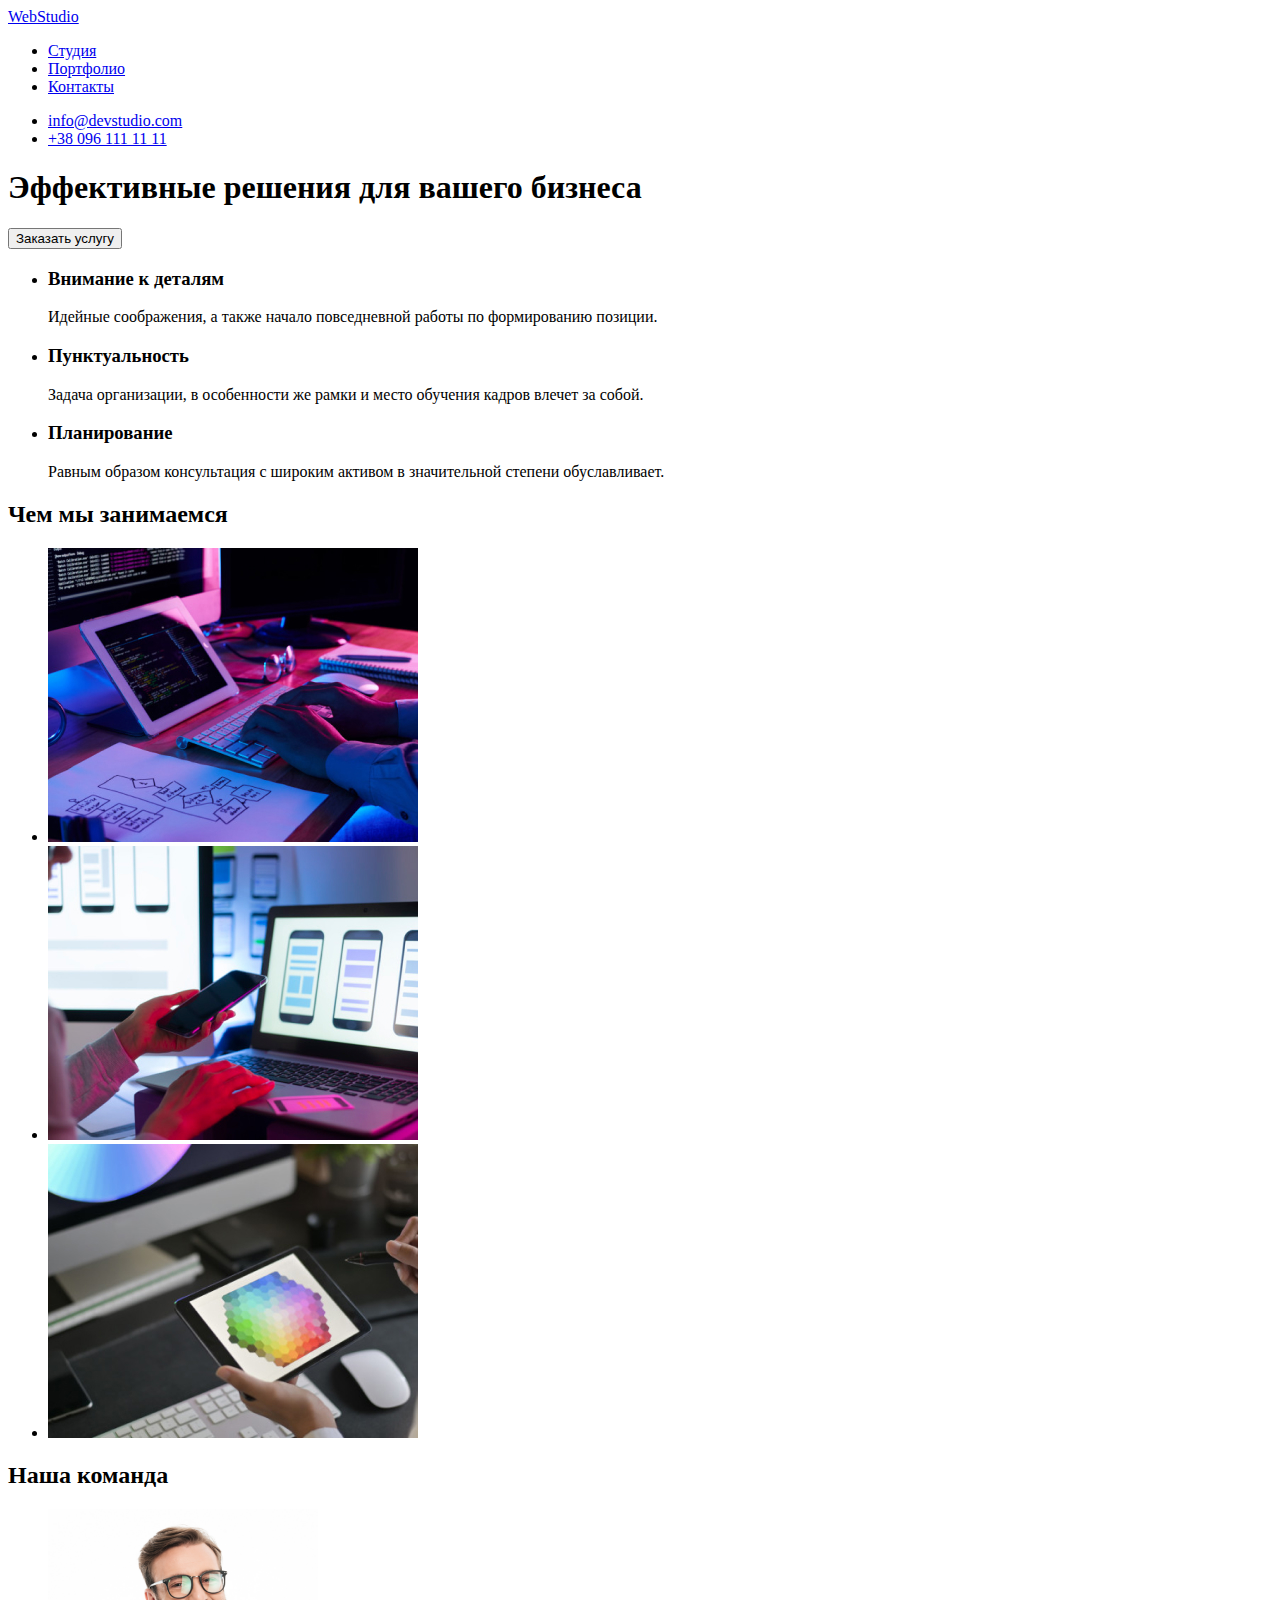
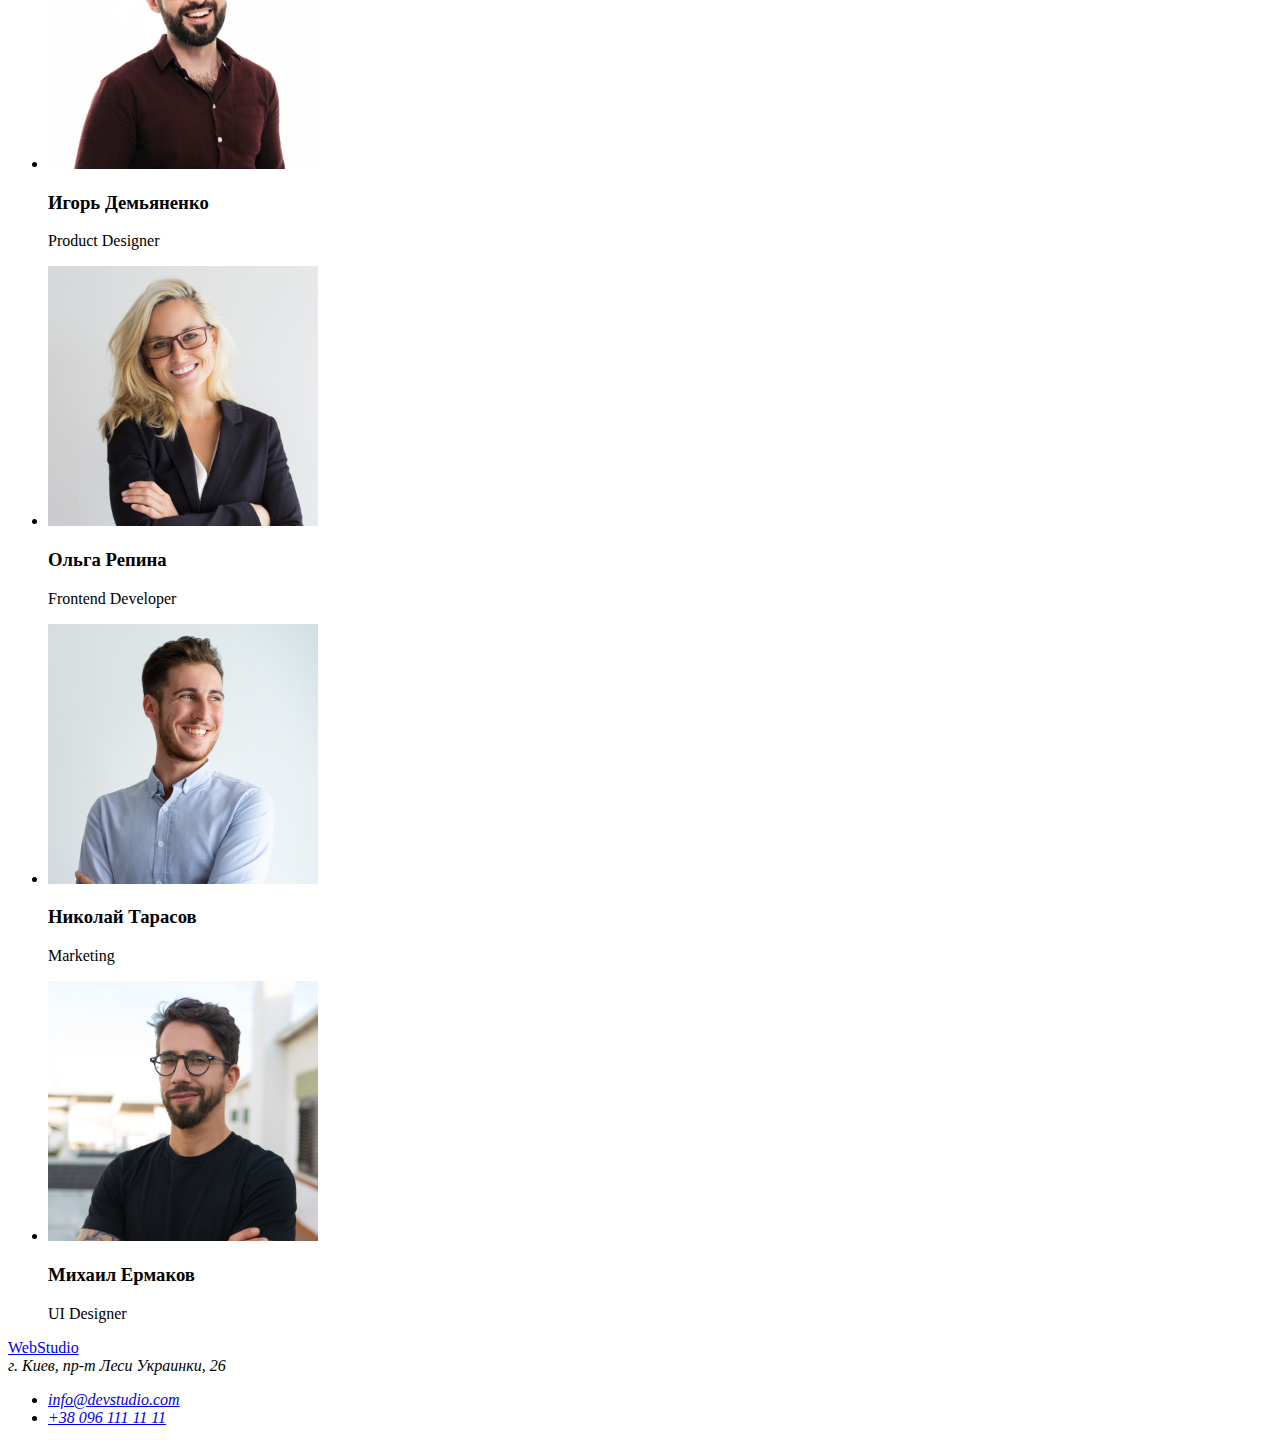
==== index.html @ cdc4ea8f "Added previous task" ====
<!DOCTYPE html>
<html lang="ru">
  <head>
    <meta charset="UTF-8" />
    <meta name="viewport" content="width=device-width, initial-scale=1.0" />
    <title>WebStudio</title>
  </head>

  <body>
    <!-- Шапка  -->
    <header>
      <nav>
        <a href="#">
          WebStudio
        </a>

        <ul>
          <li><a href="#">Студия</a></li>
          <li><a href="#">Портфолио</a></li>
          <li><a href="#">Контакты</a></li>
        </ul>
      </nav>
      <ul>
        <li><a href="mailto:info@devstudio.com">info@devstudio.com</a></li>
        <li><a href="tel:+380961111111">+38 096 111 11 11</a></li>
      </ul>
    </header>

    <main>
      <!-- Суть и кнопка -->
      <section>
        <h1>Эффективные решения для вашего бизнеса</h1>
        <button type="button">Заказать услугу</button>
      </section>

      <!-- Особенности -->
      <section>
        <ul>
          <li>
            <h3>Внимание к деталям</h3>
            <p>
              Идейные соображения, а также начало повседневной работы по формированию позиции.
            </p>
            
          </li>
          <li>
            <h3>Пунктуальность</h3>
            <p>
              Задача организации, в особенности же рамки и место обучения кадров влечет за собой.
            </p>
            
          </li>
          <li>
            <h3>Планирование</h3>
            <p>
              Равным образом консультация с широким активом в значительной степени обуславливает.
            </p>
          
          </li>
        </ul>
      </section>

      <!-- Примеры проектов -->
      <section>
        <h2>Чем мы занимаемся</h2>

        <ul>
          <li>
            <img src="./images/box-1.jpg" alt="Руки и ноут" width="370" />
          </li>
          <li>
            <img src="./images/box-2.jpg" alt="Телефон в руке и ноут" width="370" />
          </li>
          <li>
            <img src="./images/box-3.jpg" alt="Телефон в руке и ноут" width="370" />
          </li>
        </ul>
      </section>

      <!-- Команда -->
      <section>
        <h2>Наша команда</h2>

        <ul>
          <li>
            <img src="./images/photo-4.jpg" alt="Игорь Демьяненко" width="270" />
            <h3>Игорь Демьяненко</h3>
            <p>
              Product Designer
            </p>
          </li>
          <li>
            <img src="./images/photo-1.jpg" alt="Ольга Репина" width="270" />
            <h3>Ольга Репина</h3>
            <p>
              Frontend Developer
            </p>
          </li>
          <li>
            <img src="./images/photo-2.jpg" alt="Николай Тарасов" width="270" />
            <h3>Николай Тарасов</h3>
            <p>
              Marketing
            </p>
          </li>
          <li>
            <img src="./images/photo-3.jpg" alt="Михаил Ермаков" width="270" />
            <h3>Михаил Ермаков</h3>
            <p>
              UI Designer
            </p>
          </li>
        </ul>
      </section>
    </main>

    <!-- Футер -->
    <footer>
      <a href="#">
        WebStudio
      </a>
      <address>г. Киев, пр-т Леси Украинки, 26
      <ul>
        <li><a href="mailto:info@devstudio.com">info@devstudio.com</a></li>
        <li><a href="tel:+380961111111">+38 096 111 11 11</a></li>
      </ul>
      </address> 
    </footer>
  </body>
</html>
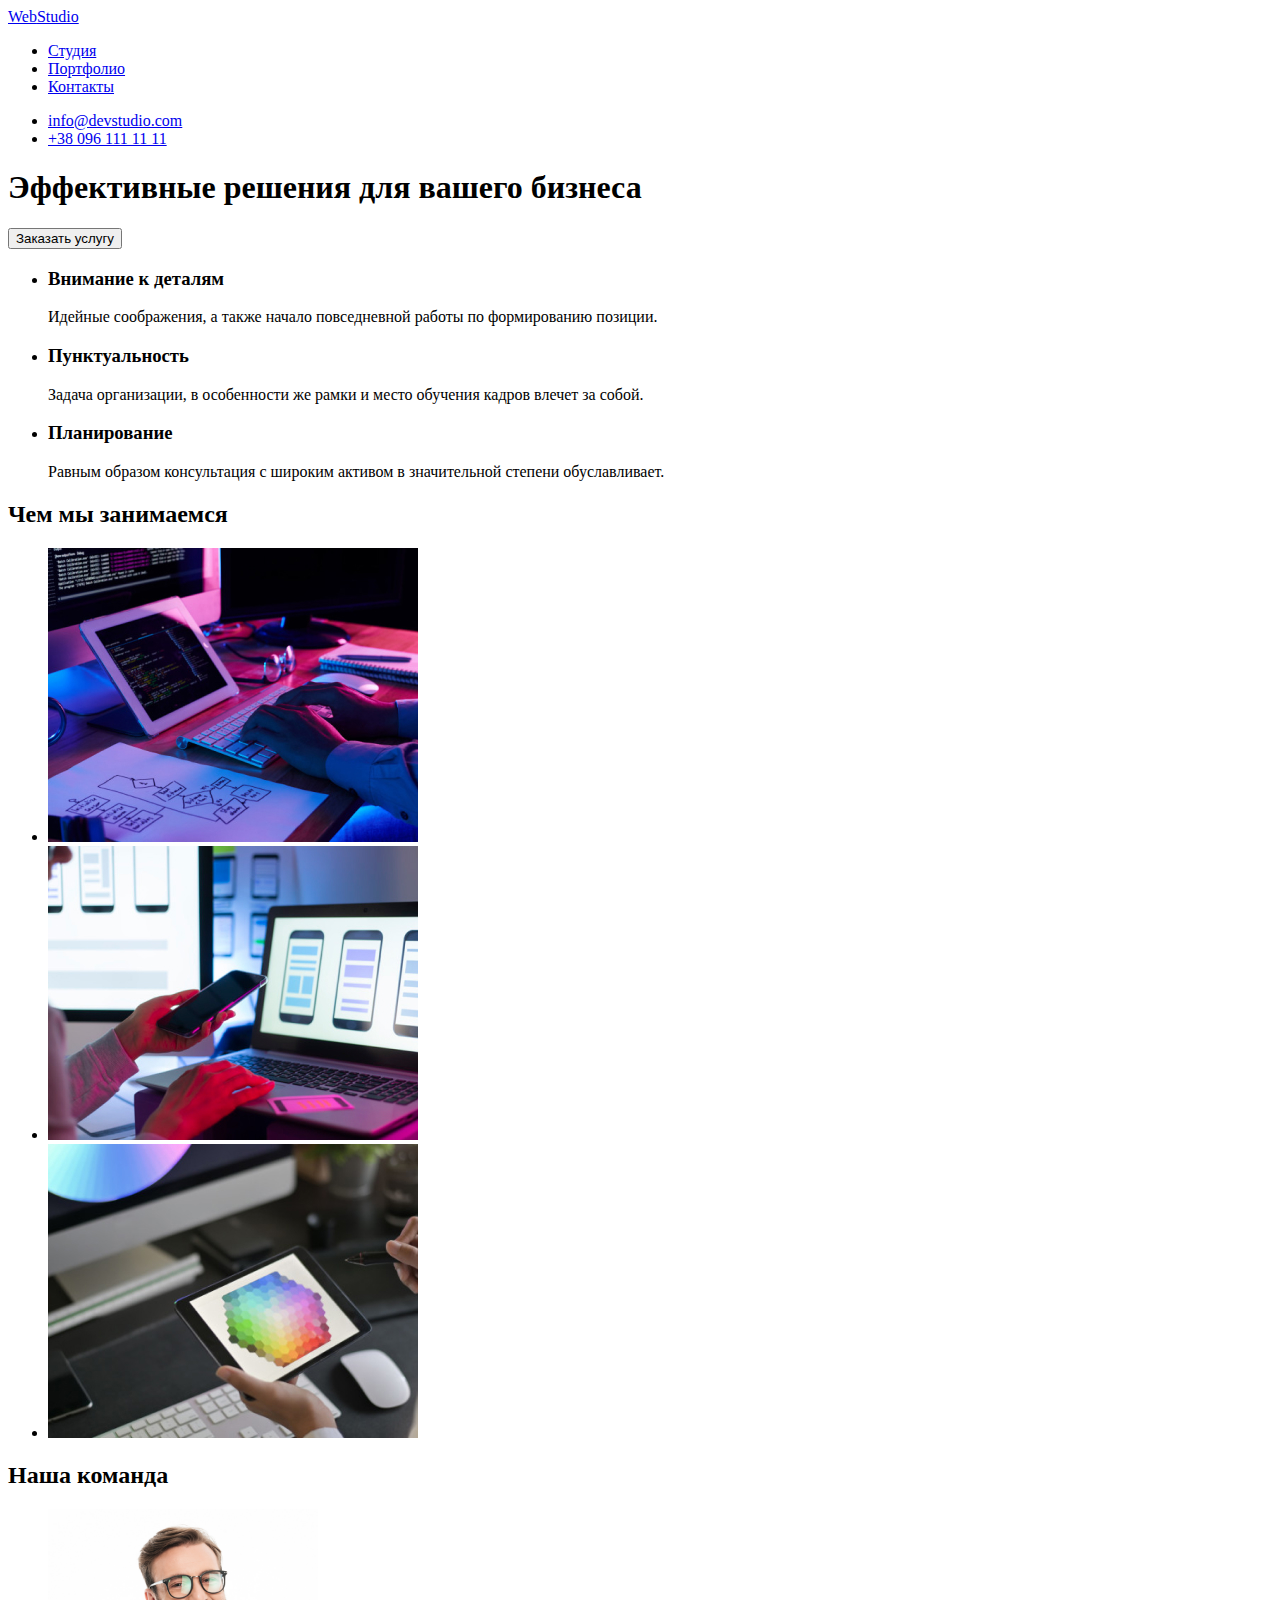
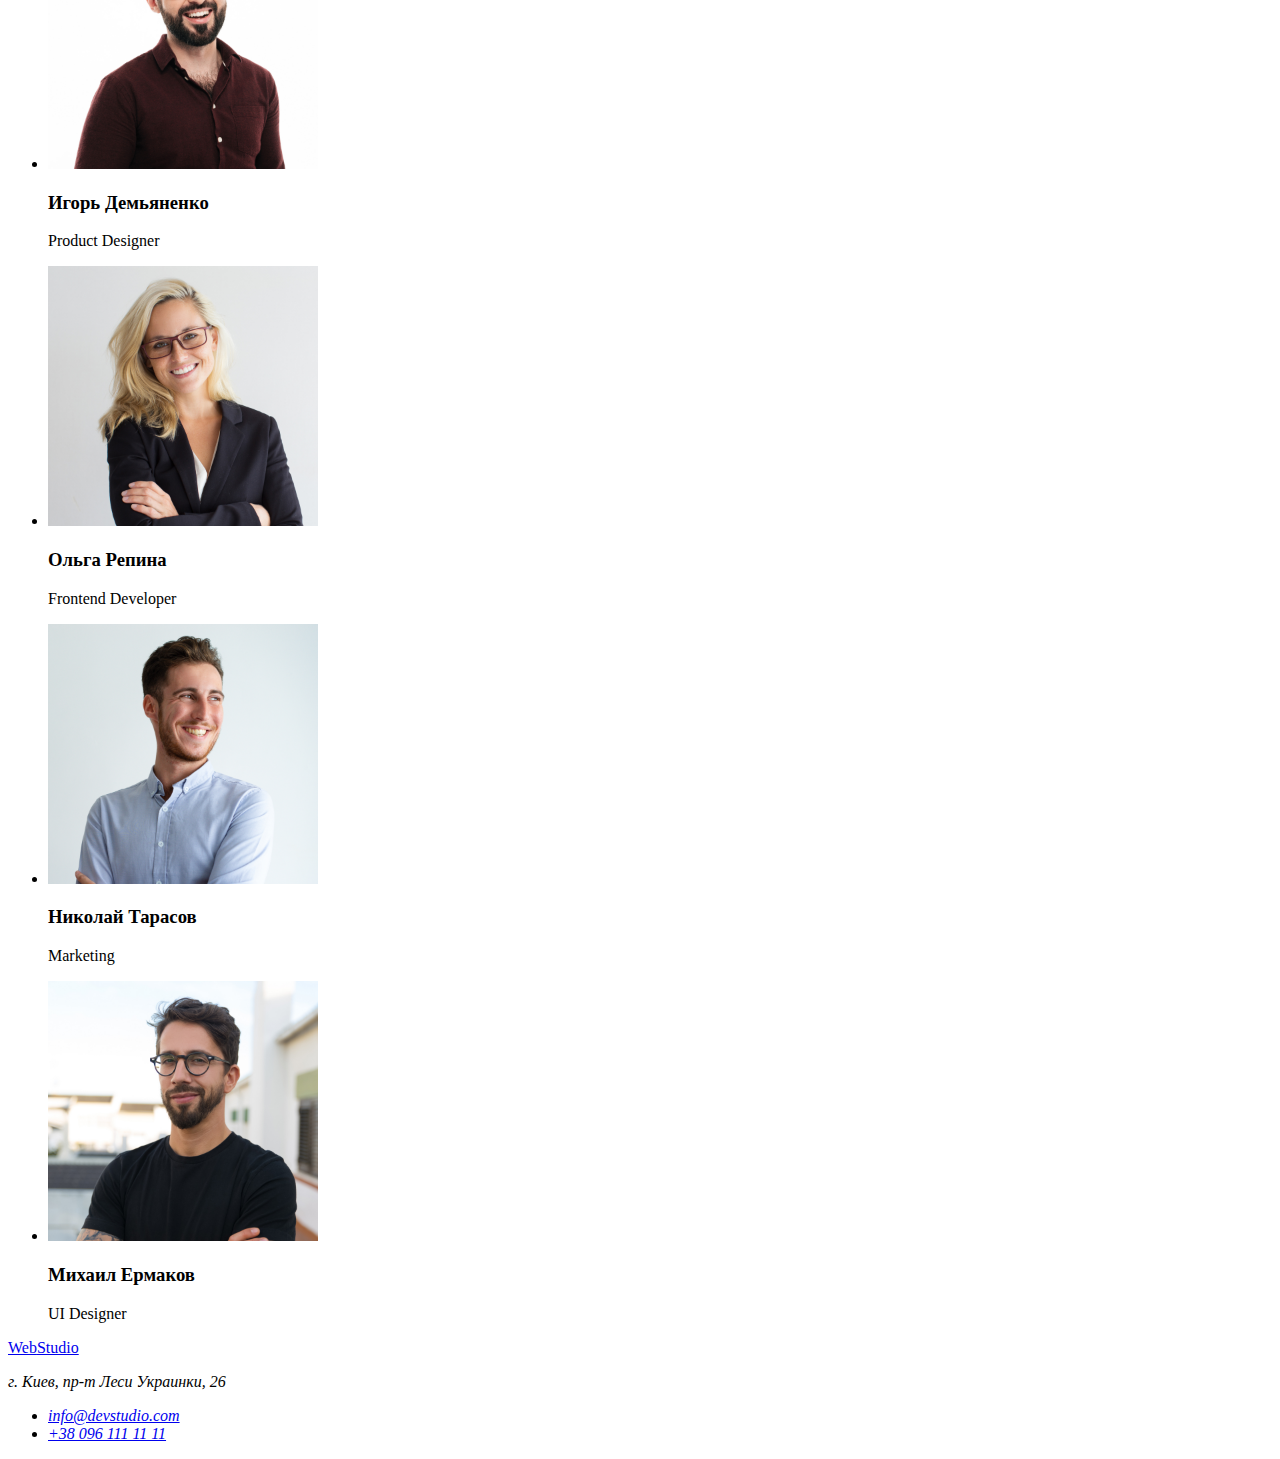
==== commit 3dae38f4: "final revision" ====
--- a/index.html
+++ b/index.html
@@ -3,55 +3,66 @@
   <head>
     <meta charset="UTF-8" />
     <meta name="viewport" content="width=device-width, initial-scale=1.0" />
+    <link rel="preconnect" href="https://fonts.googleapis.com">
+    <link rel="preconnect" href="https://fonts.gstatic.com" crossorigin>
+    <link href="https://fonts.googleapis.com/css2?family=Raleway:wght@700&display=swap" rel="stylesheet">
+    <link rel="preconnect" href="https://fonts.googleapis.com">
+    <link rel="preconnect" href="https://fonts.gstatic.com" crossorigin>
+    <link href="https://fonts.googleapis.com/css2?family=Roboto:wght@400;500;700;900&display=swap" rel="stylesheet">
+    <link rel="stylesheet" href="css/styles.css">
     <title>WebStudio</title>
+    
   </head>
 
   <body>
     <!-- Шапка  -->
     <header>
+      <!-- Нагивация -->
       <nav>
-        <a href="#">
-          WebStudio
+        <a class="logo-head" href="./index.html">
+          Web<span class="logo-head-half">Studio</span>
         </a>
-
-        <ul>
-          <li><a href="#">Студия</a></li>
-          <li><a href="#">Портфолио</a></li>
-          <li><a href="#">Контакты</a></li>
+        <ul class="list-site-nav list">
+          <li><a class="link nav current" href="./index.html">Студия</a></li>
+          <li><a class="link nav" href="./portfolio.html">Портфолио</a></li>
+          <li><a class="link nav" href="#">Контакты</a></li>
         </ul>
       </nav>
-      <ul>
-        <li><a href="mailto:info@devstudio.com">info@devstudio.com</a></li>
-        <li><a href="tel:+380961111111">+38 096 111 11 11</a></li>
+
+      <!-- Контакты -->
+      <ul class="contacts-list list">
+        <li><a class="contacts link" href="mailto:info@devstudio.com">info@devstudio.com</a></li>
+        <li><a class="contacts link" href="tel:+380961111111">+38 096 111 11 11</a></li>
       </ul>
     </header>
 
+
     <main>
       <!-- Суть и кнопка -->
-      <section>
-        <h1>Эффективные решения для вашего бизнеса</h1>
-        <button type="button">Заказать услугу</button>
+      <section class="section-main">
+        <h1 class="title-hero">Эффективные решения для вашего бизнеса</h1>
+        <button type="button" class="button-primary">Заказать услугу</button>
       </section>
 
       <!-- Особенности -->
       <section>
-        <ul>
+        <ul class="features list">
           <li>
-            <h3>Внимание к деталям</h3>
+            <h3 class="title-spec">Внимание к деталям</h3>
             <p>
               Идейные соображения, а также начало повседневной работы по формированию позиции.
             </p>
             
           </li>
           <li>
-            <h3>Пунктуальность</h3>
+            <h3 class="title-spec">Пунктуальность</h3>
             <p>
               Задача организации, в особенности же рамки и место обучения кадров влечет за собой.
             </p>
             
           </li>
           <li>
-            <h3>Планирование</h3>
+            <h3 class="title-spec">Планирование</h3>
             <p>
               Равным образом консультация с широким активом в значительной степени обуславливает.
             </p>
@@ -62,9 +73,9 @@
 
       <!-- Примеры проектов -->
       <section>
-        <h2>Чем мы занимаемся</h2>
+        <h2 class="section-title">Чем мы занимаемся</h2>
 
-        <ul>
+        <ul class="list">
           <li>
             <img src="./images/box-1.jpg" alt="Руки и ноут" width="370" />
           </li>
@@ -79,12 +90,12 @@
 
       <!-- Команда -->
       <section>
-        <h2>Наша команда</h2>
+        <h2 class="section-title">Наша команда</h2>
 
-        <ul>
+        <ul class="team-list">
           <li>
             <img src="./images/photo-4.jpg" alt="Игорь Демьяненко" width="270" />
-            <h3>Игорь Демьяненко</h3>
+            <h3 class="name">Игорь Демьяненко</h3>
             <p>
               Product Designer
             </p>
@@ -115,14 +126,14 @@
     </main>
 
     <!-- Футер -->
-    <footer>
-      <a href="#">
-        WebStudio
+    <footer class="foot">
+      <a class="logo-foot" href="./index.html">
+        Web<span class="logo-foot-half">Studio</span>
       </a>
-      <address>г. Киев, пр-т Леси Украинки, 26
-      <ul>
-        <li><a href="mailto:info@devstudio.com">info@devstudio.com</a></li>
-        <li><a href="tel:+380961111111">+38 096 111 11 11</a></li>
+      <address> <p class="location">г. Киев, пр-т Леси Украинки, 26</p>
+      <ul class="address-foot list">
+        <li><a class="foot-li" href="mailto:info@devstudio.com">info@devstudio.com</a></li>
+        <li><a class="foot-li" href="tel:+380961111111">+38 096 111 11 11</a></li>
       </ul>
       </address> 
     </footer>
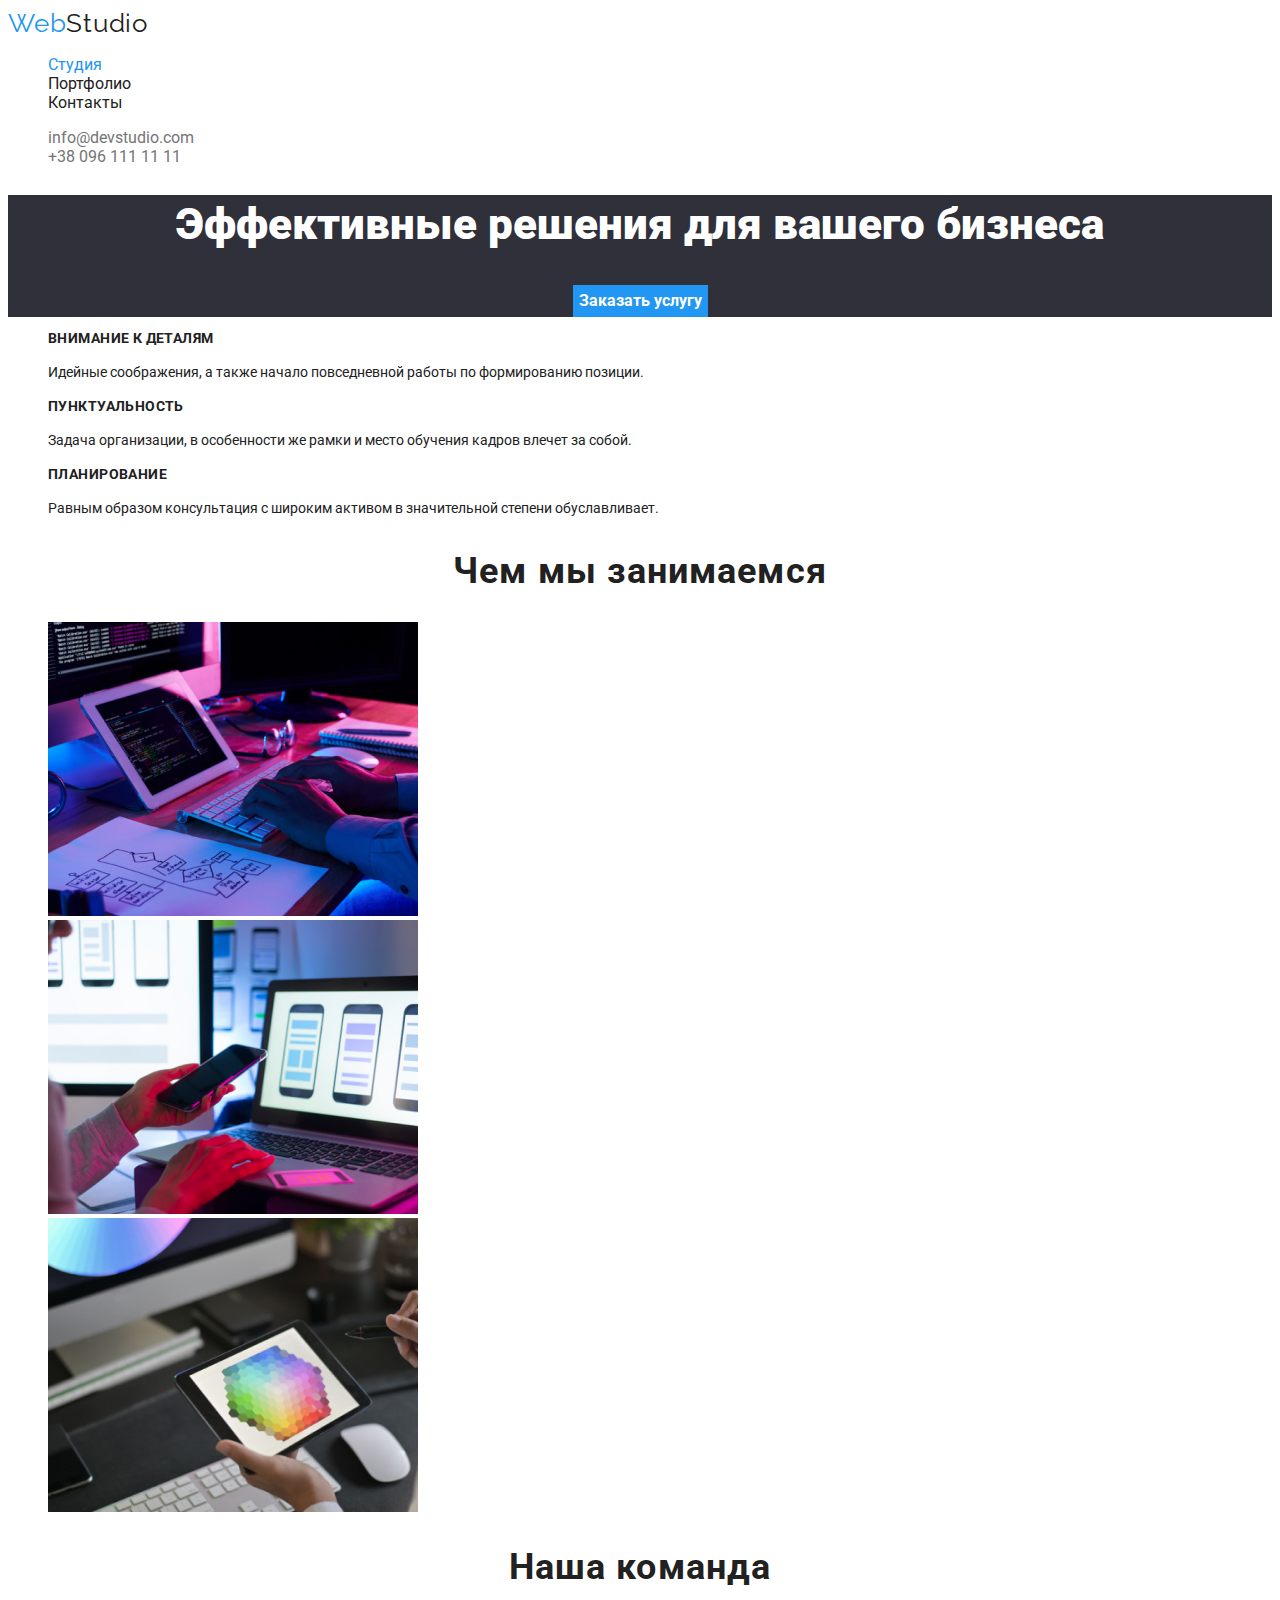
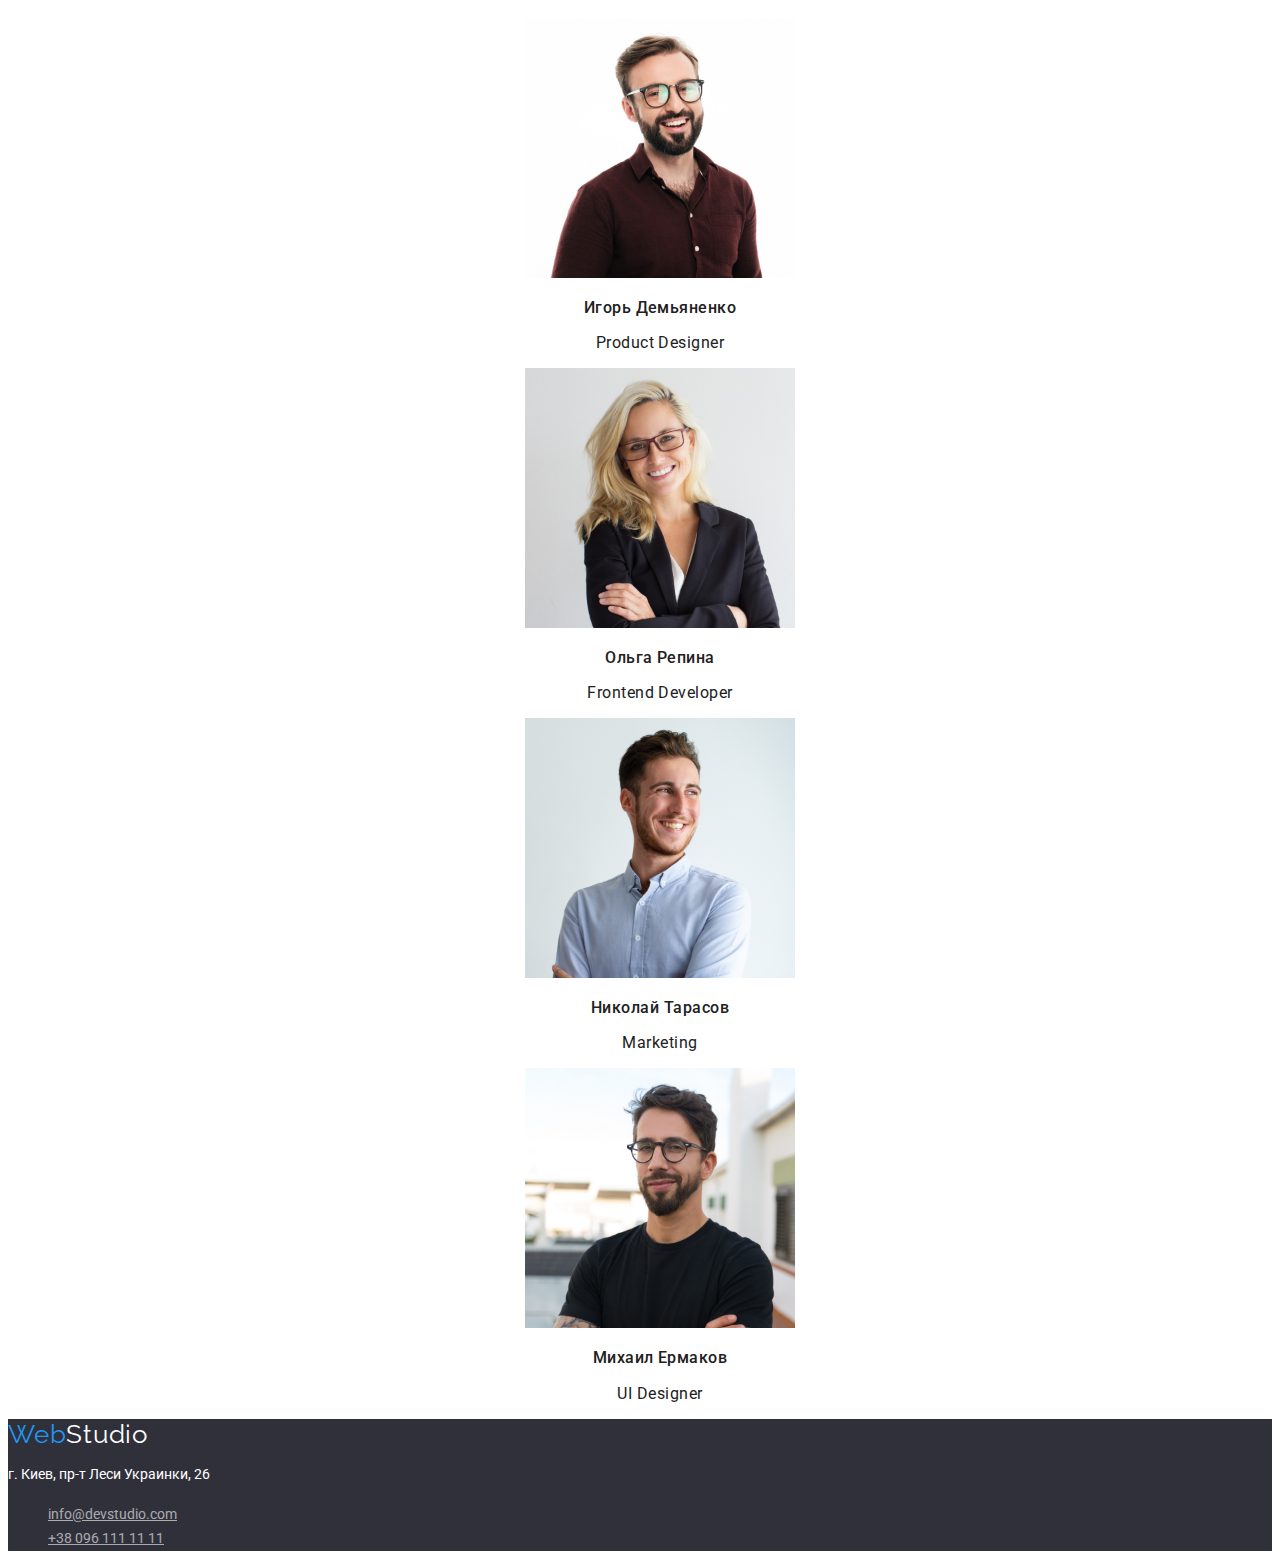
==== commit b04a512e: "after cheker rev" ====
--- a/index.html
+++ b/index.html
@@ -5,11 +5,8 @@
     <meta name="viewport" content="width=device-width, initial-scale=1.0" />
     <link rel="preconnect" href="https://fonts.googleapis.com">
     <link rel="preconnect" href="https://fonts.gstatic.com" crossorigin>
-    <link href="https://fonts.googleapis.com/css2?family=Raleway:wght@700&display=swap" rel="stylesheet">
-    <link rel="preconnect" href="https://fonts.googleapis.com">
-    <link rel="preconnect" href="https://fonts.gstatic.com" crossorigin>
-    <link href="https://fonts.googleapis.com/css2?family=Roboto:wght@400;500;700;900&display=swap" rel="stylesheet">
-    <link rel="stylesheet" href="css/styles.css">
+    <link href="https://fonts.googleapis.com/css2?family=Raleway:wght@700&family=Roboto:wght@400;500;700;900&display=swap" rel="stylesheet">
+    <link rel="stylesheet" href="CSS/styles.css">
     <title>WebStudio</title>
     
   </head>
@@ -102,21 +99,21 @@
           </li>
           <li>
             <img src="./images/photo-1.jpg" alt="Ольга Репина" width="270" />
-            <h3>Ольга Репина</h3>
+            <h3 class="name">Ольга Репина</h3>
             <p>
               Frontend Developer
             </p>
           </li>
           <li>
             <img src="./images/photo-2.jpg" alt="Николай Тарасов" width="270" />
-            <h3>Николай Тарасов</h3>
+            <h3 class="name">Николай Тарасов</h3>
             <p>
               Marketing
             </p>
           </li>
           <li>
             <img src="./images/photo-3.jpg" alt="Михаил Ермаков" width="270" />
-            <h3>Михаил Ермаков</h3>
+            <h3 class="name">Михаил Ермаков</h3>
             <p>
               UI Designer
             </p>
--- a/CSS/styles.css
+++ b/CSS/styles.css
@@ -0,0 +1,170 @@
+:root {
+    --primery-text-color: #757575;
+    --second-color: #212121;
+    --accent-color: #2196f3;
+    --white-color-text: #ffffff;
+    --background-color: #2f303a;
+    --background-button: #188ce8;
+    --footer-color-uniq: rgba(255, 255, 255, 0.6);
+    --background-color-uniq: #f5f4fa;
+}
+
+body {
+    font-family: 'Raleway', sans-serif;
+    font-family: 'Roboto', sans-serif;
+    background: var(--white-color-text);
+    color: var(--second-color);
+}
+
+.list {
+    list-style: none;
+}
+    /* навигация */
+.link {
+    text-decoration: none;
+}
+    /* лого */
+.logo-head {
+    color: var(--accent-color);
+    font-family: 'Raleway';
+    text-decoration: none;
+    letter-spacing: 0.03em;
+    font-size: 26px;
+    line-height: 1.19;
+
+}
+.logo-head-half {
+    color: var(--second-color)
+}
+
+.list-site-nav .nav:focus,
+.list-site-nav .nav:hover {
+    color: var(--accent-color)
+}
+.list-site-nav .nav{
+    color: var(--second-color);
+}
+.list-site-nav .current {
+    color: var(--accent-color);
+}
+.contacts-list .contacts:hover,
+.contacts-list .contacts:focus {
+    color: var(--accent-color);
+}
+.contacts-list .contacts {
+    color: var(--primery-text-color)
+}
+
+.section-main {
+    background-color: var(--background-color);
+    text-align: center;
+}
+.title-hero {
+    color: var(--white-color-text);
+    font-weight: 900;
+    font-size: 44px;
+    line-height: 1.36;
+}
+.button-primary:hover,
+.button-primary:focus {
+    background-color: var(--background-button);
+}
+.button-primary {
+    background-color: var(--accent-color);
+    color: var(--white-color-text);
+    font-family: inherit;
+    font-weight: 700;
+    font-size: 16px;
+    line-height: 1.88;
+    border: none;
+    cursor: pointer;
+}
+.features {
+    font-size: 14px;
+    line-height: 1.71;
+}
+.title-spec {
+    color: var(--second-color);
+    text-transform: uppercase;
+    font-size: 14px;
+    line-height: 1.14;
+    letter-spacing: 0.03em;
+}
+.section-title {
+    color: var(--second-color);
+    font-size: 36px;
+    line-height: 1.17;
+    text-align: center;
+    letter-spacing: 0.03em;
+}
+.team-list {
+    font-size: 16px;
+    line-height: 1.19;
+    text-align: center;
+    letter-spacing: 0.03em;
+    list-style: none;
+}
+.name {
+    color: var(--second-color);
+    font-weight: 500;
+    font-size: 16px;
+    line-height: 1.19;
+    letter-spacing: 0.03em;
+}
+.foot {
+    background: var(--background-color);
+}
+.logo-foot {
+    color: var(--accent-color);
+    font-family: 'Raleway';
+    text-decoration: none;
+    letter-spacing: 0.03em;
+    font-size: 26px;
+    line-height: 1.19;
+
+}
+.logo-foot-half {
+    color: var(--white-color-text);
+}
+.location {
+    color: var(--white-color-text);
+}
+.location, 
+.foot-li {
+    font-style: normal;
+    font-size: 14px;
+    line-height: 1.71;
+}
+.foot-li {
+    color: var(--footer-color-uniq);
+}
+.address-foot .foot-li:hover, 
+.address-foot .foot-li:focus {
+    color: var(--accent-color)
+}
+.buttons {
+    color: var(--second-color);
+    background-color: var(--background-color-uniq);
+    border: none;
+    font-size: 16px;
+    font-weight: 500;
+    line-height: 1.6;
+    cursor: pointer;
+}
+.buttons:hover,
+.buttons:focus {
+    color: var(--white-color-text);
+    background-color: var(--accent-color);
+}
+.projects-title .list {
+    font-size: 18px;
+    line-height: 2;
+    font-weight: 700;
+    color: var(--second-color);
+}
+.projects-link .list {
+    font-size: 16px;
+    line-height: 1.9;
+    text-decoration: none;
+    color: var(--primery-text-color);
+}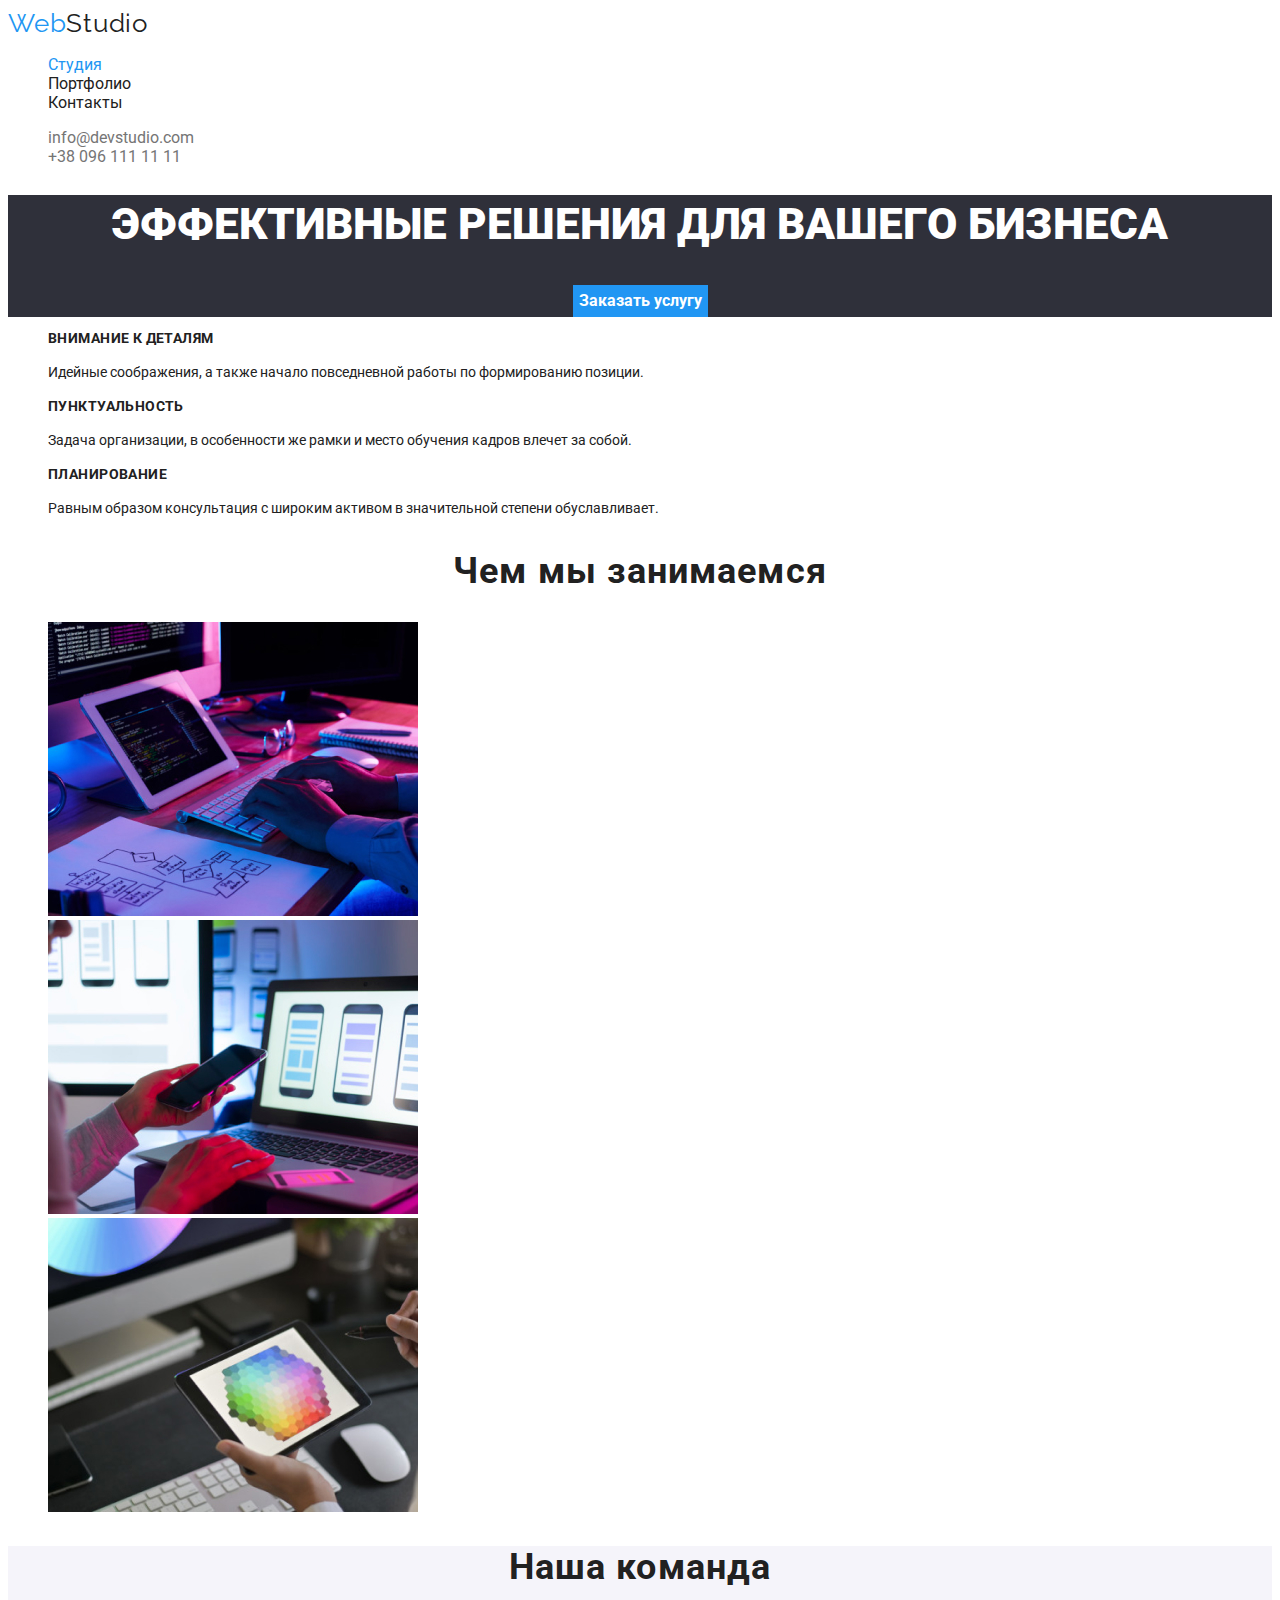
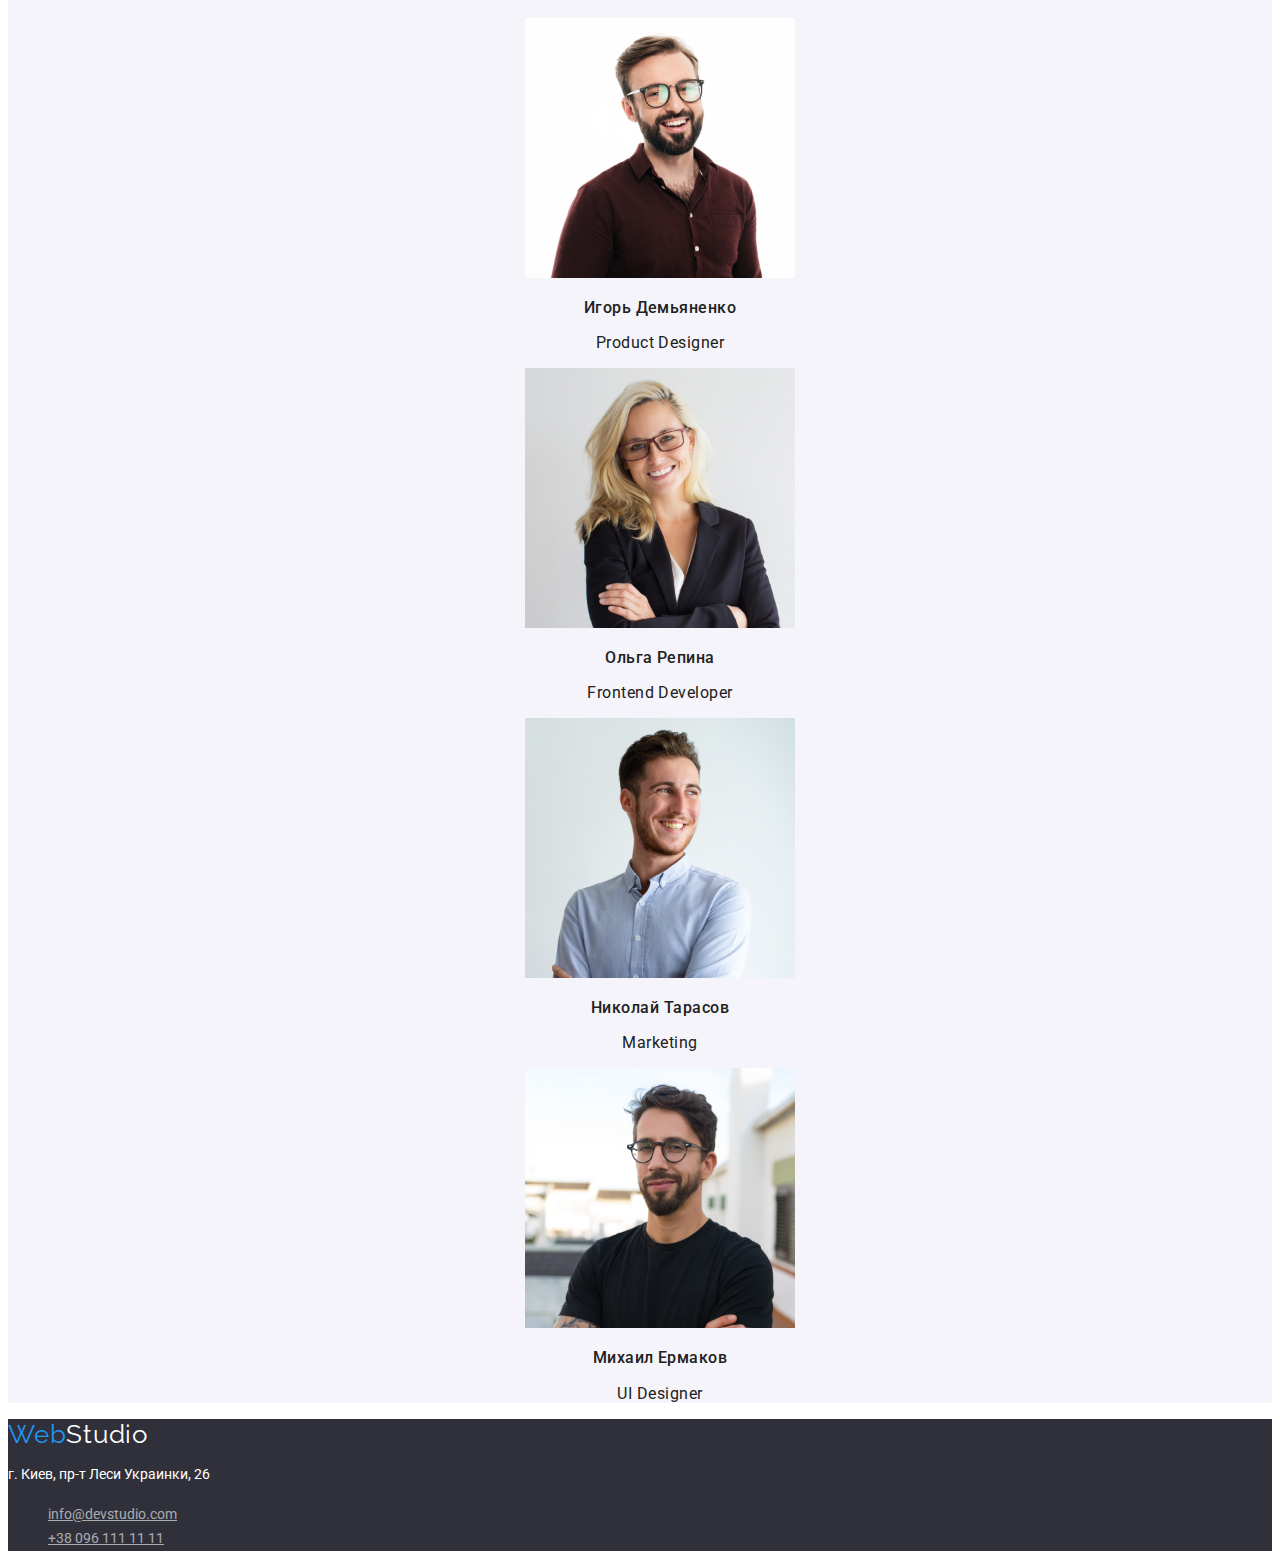
==== commit 17998270: "rev after second submition" ====
--- a/index.html
+++ b/index.html
@@ -86,9 +86,8 @@
       </section>
 
       <!-- Команда -->
-      <section>
+      <section class="team">
         <h2 class="section-title">Наша команда</h2>
-
         <ul class="team-list">
           <li>
             <img src="./images/photo-4.jpg" alt="Игорь Демьяненко" width="270" />
@@ -121,7 +120,6 @@
         </ul>
       </section>
     </main>
-
     <!-- Футер -->
     <footer class="foot">
       <a class="logo-foot" href="./index.html">
--- a/CSS/styles.css
+++ b/CSS/styles.css
@@ -18,6 +18,7 @@
 
 .list {
     list-style: none;
+    text-decoration: none
 }
     /* навигация */
 .link {
@@ -64,6 +65,7 @@
     font-weight: 900;
     font-size: 44px;
     line-height: 1.36;
+    text-transform: uppercase;
 }
 .button-primary:hover,
 .button-primary:focus {
@@ -90,6 +92,9 @@
     line-height: 1.14;
     letter-spacing: 0.03em;
 }
+.team {
+    background-color: var(--background-color-uniq);
+}
 .section-title {
     color: var(--second-color);
     font-size: 36px;
@@ -103,6 +108,7 @@
     text-align: center;
     letter-spacing: 0.03em;
     list-style: none;
+    background-color: var(--background-color-uniq);
 }
 .name {
     color: var(--second-color);
@@ -142,7 +148,13 @@
 .address-foot .foot-li:focus {
     color: var(--accent-color)
 }
-.buttons {
+.buttons-site-nav .buttons:hover,
+.buttons-site-nav .buttons:focus {
+    color: var(--white-color-text);
+    background-color: var(--accent-color)
+}
+
+.buttons-site-nav .buttons {
     color: var(--second-color);
     background-color: var(--background-color-uniq);
     border: none;
@@ -151,18 +163,18 @@
     line-height: 1.6;
     cursor: pointer;
 }
-.buttons:hover,
-.buttons:focus {
+.buttons-site-nav .current {
     color: var(--white-color-text);
     background-color: var(--accent-color);
 }
-.projects-title .list {
+
+.projects-title {
     font-size: 18px;
     line-height: 2;
     font-weight: 700;
     color: var(--second-color);
 }
-.projects-link .list {
+.projects-link {
     font-size: 16px;
     line-height: 1.9;
     text-decoration: none;
